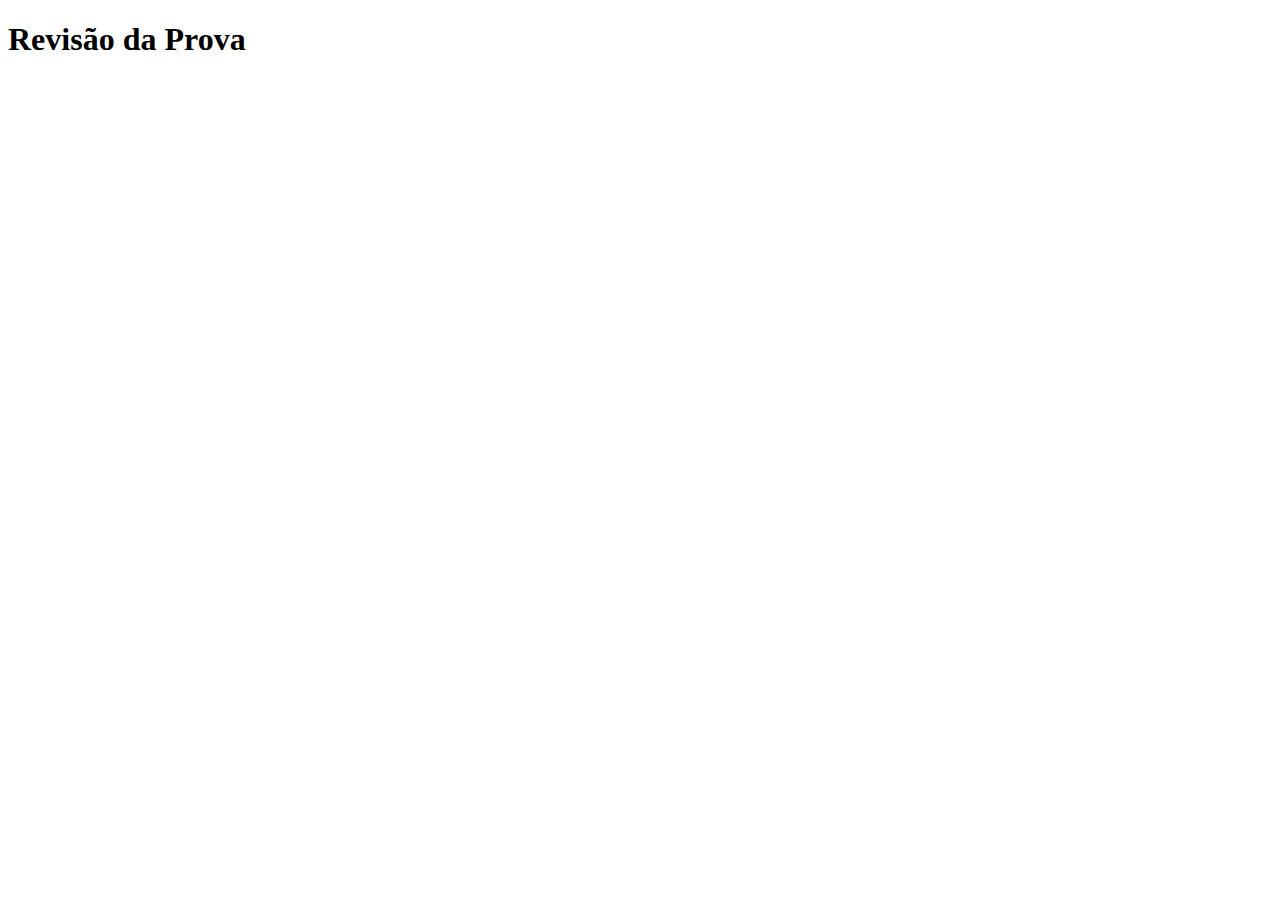
==== index.html @ 53f9f218 "Add - inicio do site, header" ====
<!DOCTYPE html>
<html lang="en">
<head>
    <meta charset="UTF-8">
    <meta name="viewport" content="width=device-width, initial-scale=1.0">
    <title>Site Revisão</title>
    <link rel="stylesheet" href="style.css">
</head>
<body>
    <header>




        <div id="navbar">
            <h1>Revisão da Prova </h1>
        </div>




    </header>
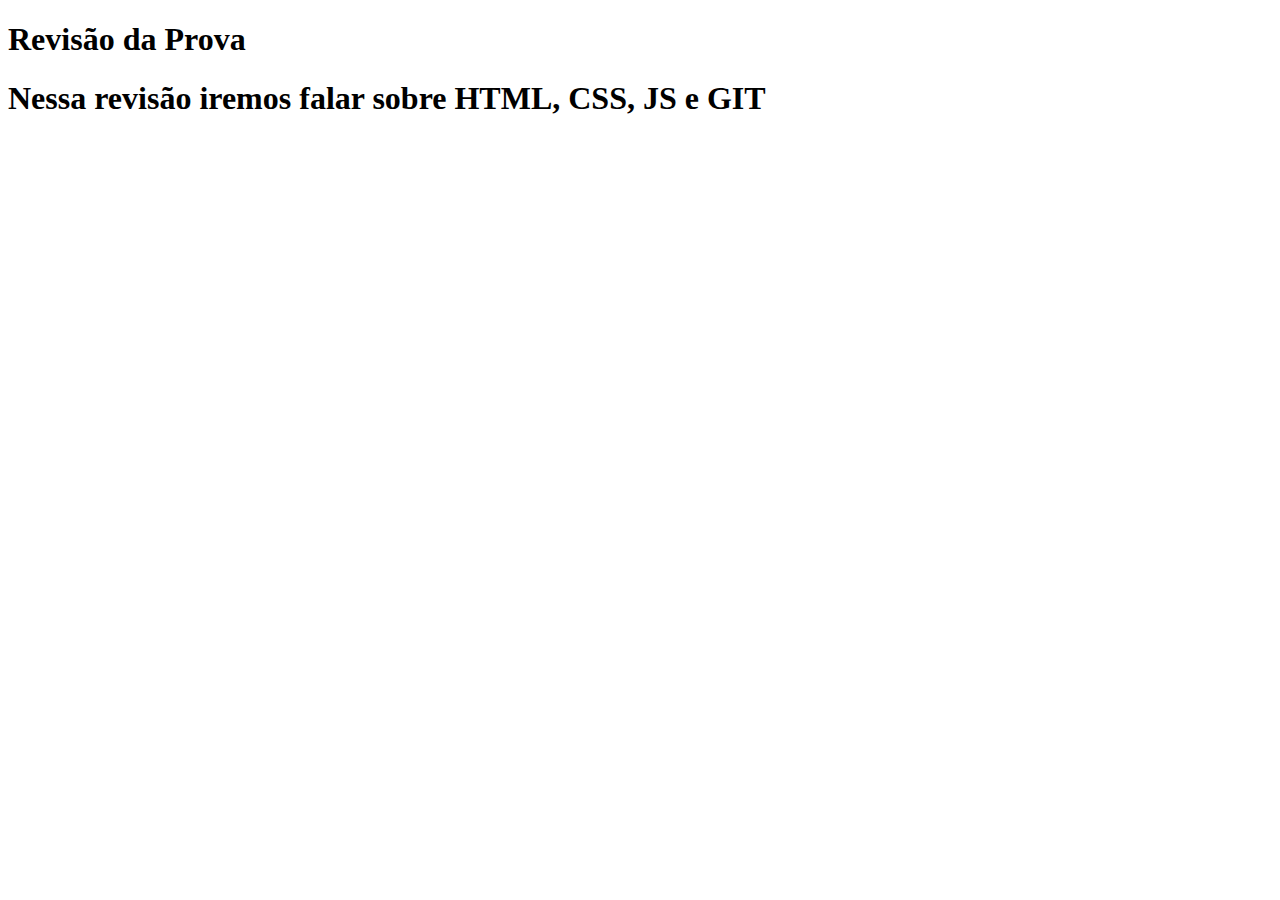
==== commit dd5d444b: "Add - botão interativo script" ====
--- a/index.html
+++ b/index.html
@@ -9,14 +9,35 @@
 <body>
     <header>
 
-
-
-
         <div id="navbar">
             <h1>Revisão da Prova </h1>
         </div>
 
+    </header>
 
+    <main>
+       
+        <section id="inicio">
+            <div class="introducao">
+                  <h1>Nessa revisão iremos falar sobre HTML, CSS, JS e GIT</h1>
+            </div>
+            <script>
 
-
-    </header>
+                const caixa = document.getElementById("inicio");
+               
+                caixa.addEventListener("mouseover", function () {
+                  caixa.style.backgroundColor = "lightgreen";
+                  caixa.innerText = "Ficou curioso?";
+                });
+           
+                caixa.addEventListener("mouseout", function () {
+                  caixa.style.backgroundColor = "lightblue";
+                  caixa.innerText = "Nessa revisão iremos falar sobre HTML, CSS, JS e GIT";
+                });
+           
+                caixa.addEventListener("click", function () {
+                    alert("De uma espiadinha no conteúdo :)");
+                });
+            </script>
+        </section>
+    </main>
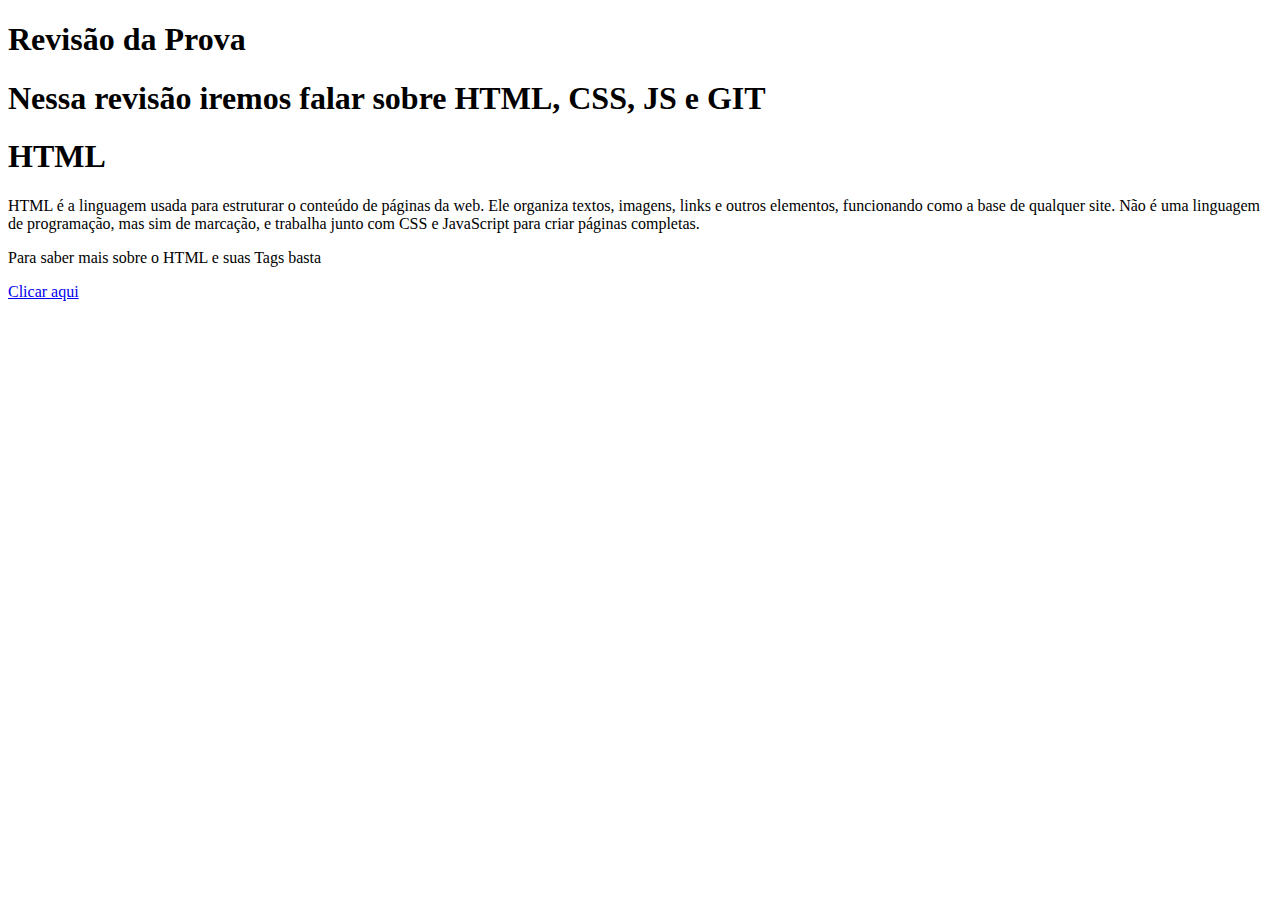
==== commit 406bc327: "Add - introducao ao html" ====
--- a/index.html
+++ b/index.html
@@ -40,4 +40,16 @@
                 });
             </script>
         </section>
+
+        <section id="bloco">
+            <div id="titulo">
+                <h1>HTML</h1>
+                <div id="corpo">
+                    <p>HTML é a linguagem usada para estruturar o conteúdo de páginas da web. Ele organiza textos, imagens, links e outros elementos, funcionando como a base de qualquer site. Não é uma linguagem de programação, mas sim de marcação, e trabalha junto com CSS e JavaScript para criar páginas completas.</p>
+                    <p>Para saber mais sobre o HTML e suas Tags basta </p>
+                    <a href="paghtml.html">Clicar aqui</a>
+                </div>
+            </div>
+        </section>
+
     </main>
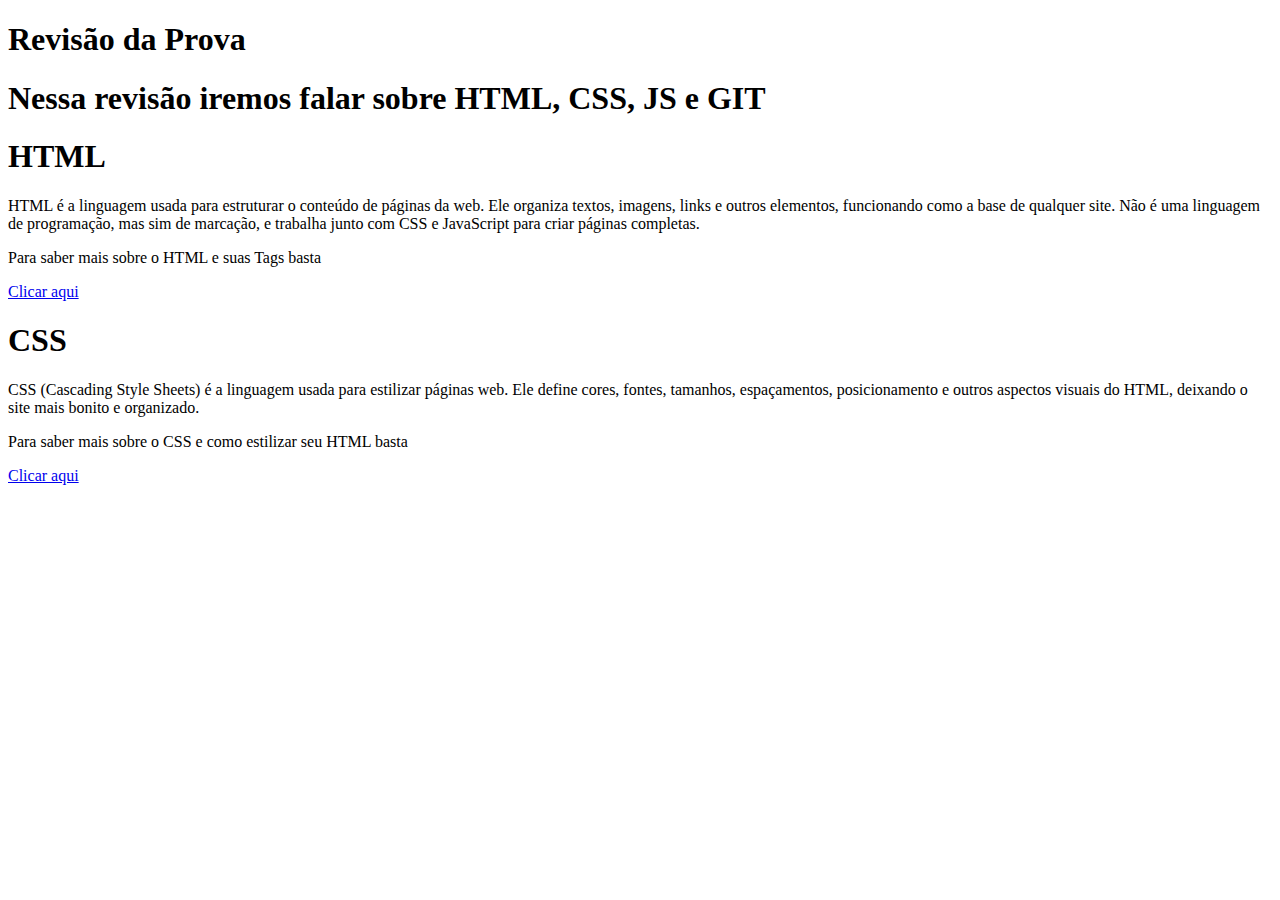
==== commit 8adba23a: "Add - introducao ao css" ====
--- a/index.html
+++ b/index.html
@@ -52,4 +52,15 @@
             </div>
         </section>
 
+        <section id="bloco">
+            <div id="titulo">
+                <h1>CSS</h1>
+                <div id="corpo">
+                    <p>CSS (Cascading Style Sheets) é a linguagem usada para estilizar páginas web. Ele define cores, fontes, tamanhos, espaçamentos, posicionamento e outros aspectos visuais do HTML, deixando o site mais bonito e organizado.</p>
+                    <p>Para saber mais sobre o CSS e como estilizar seu HTML basta </p>
+                    <a href="pagCSS.html">Clicar aqui</a>
+                </div>
+            </div>
+        </section>
+
     </main>
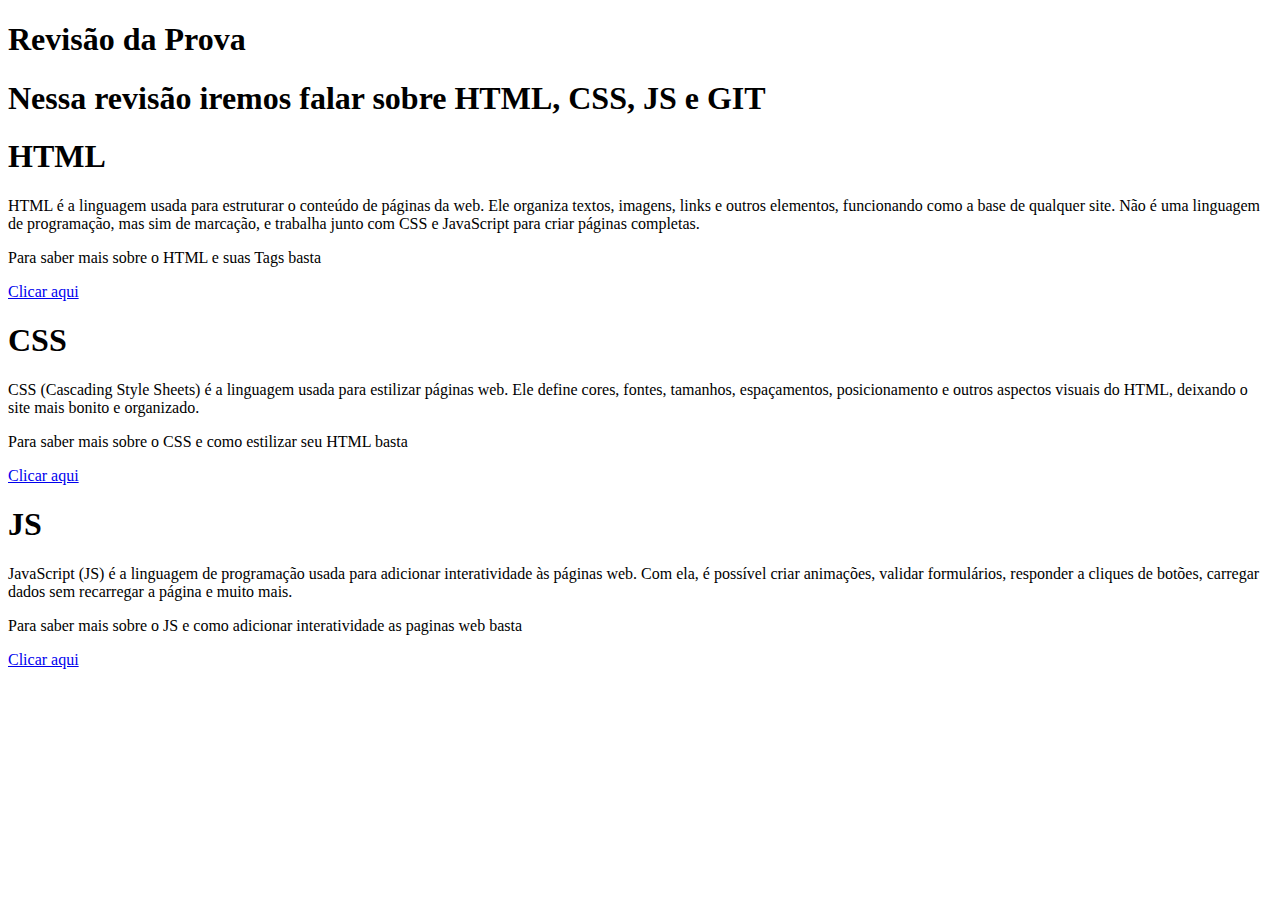
==== commit 10c1ac28: "Add - introducao ao JS" ====
--- a/index.html
+++ b/index.html
@@ -63,4 +63,15 @@
             </div>
         </section>
 
+        <section id="bloco">
+            <div id="titulo">
+                <h1>JS</h1>
+                <div id="corpo">
+                    <p>JavaScript (JS) é a linguagem de programação usada para adicionar interatividade às páginas web. Com ela, é possível criar animações, validar formulários, responder a cliques de botões, carregar dados sem recarregar a página e muito mais.</p>
+                    <p>Para saber mais sobre o JS e como adicionar interatividade as paginas web basta </p>
+                    <a href="pagJS.html">Clicar aqui</a>
+                </div>
+            </div>
+        </section>
+
     </main>
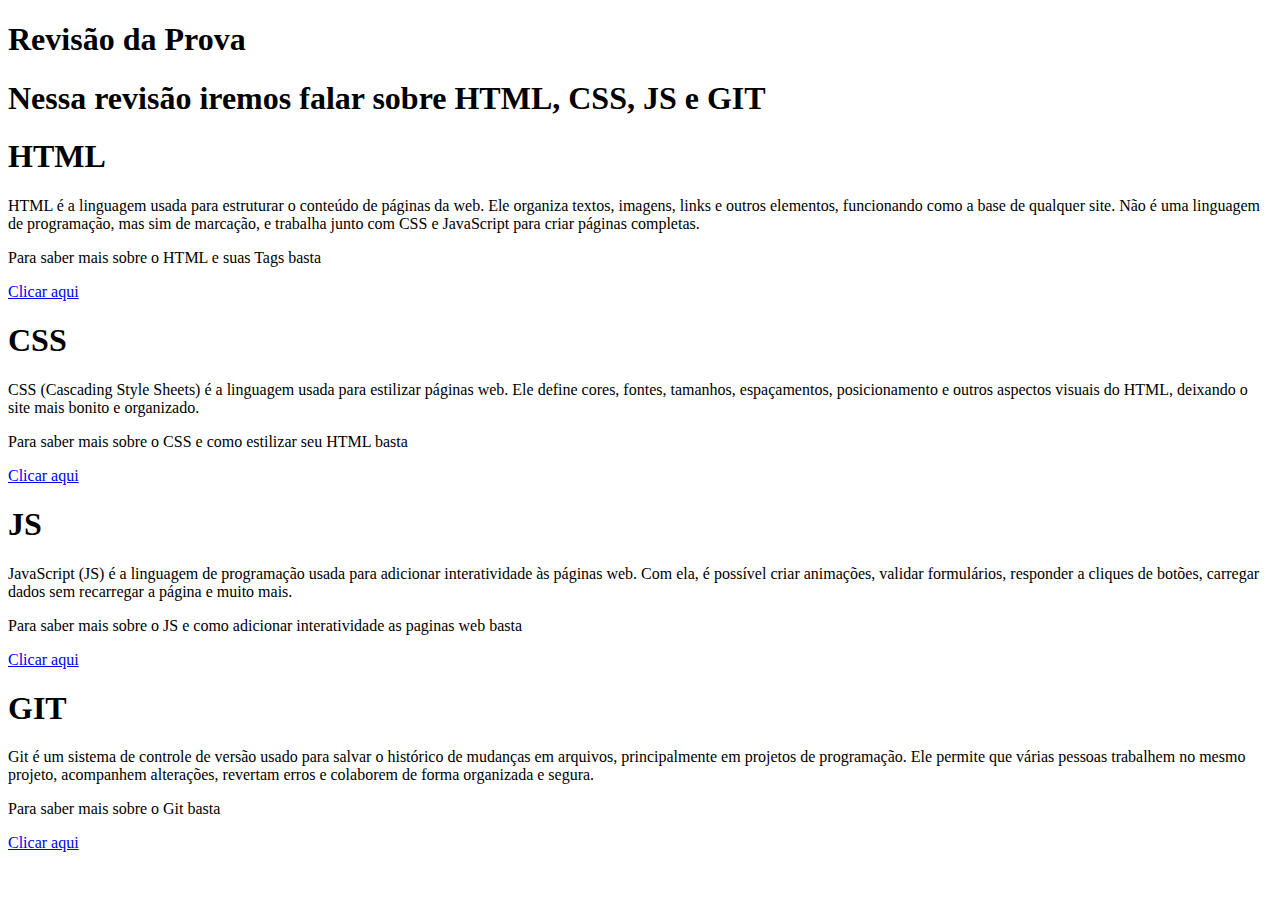
==== commit 992f52e9: "Add - introducao ao git" ====
--- a/index.html
+++ b/index.html
@@ -74,4 +74,16 @@
             </div>
         </section>
 
+        <section id="bloco">
+            <div id="titulo">
+                <h1>GIT</h1>
+                <div id="corpo">
+                    <p>Git é um sistema de controle de versão usado para salvar o histórico de mudanças em arquivos, principalmente em projetos de programação. Ele permite que várias pessoas trabalhem no mesmo projeto, acompanhem alterações, revertam erros e colaborem de forma organizada e segura.</p>
+                    <p>Para saber mais sobre o Git basta </p>
+                    <a href="pagGit.html">Clicar aqui</a>
+                </div>
+            </div>
+        </section>
     </main>
+
+    </main>
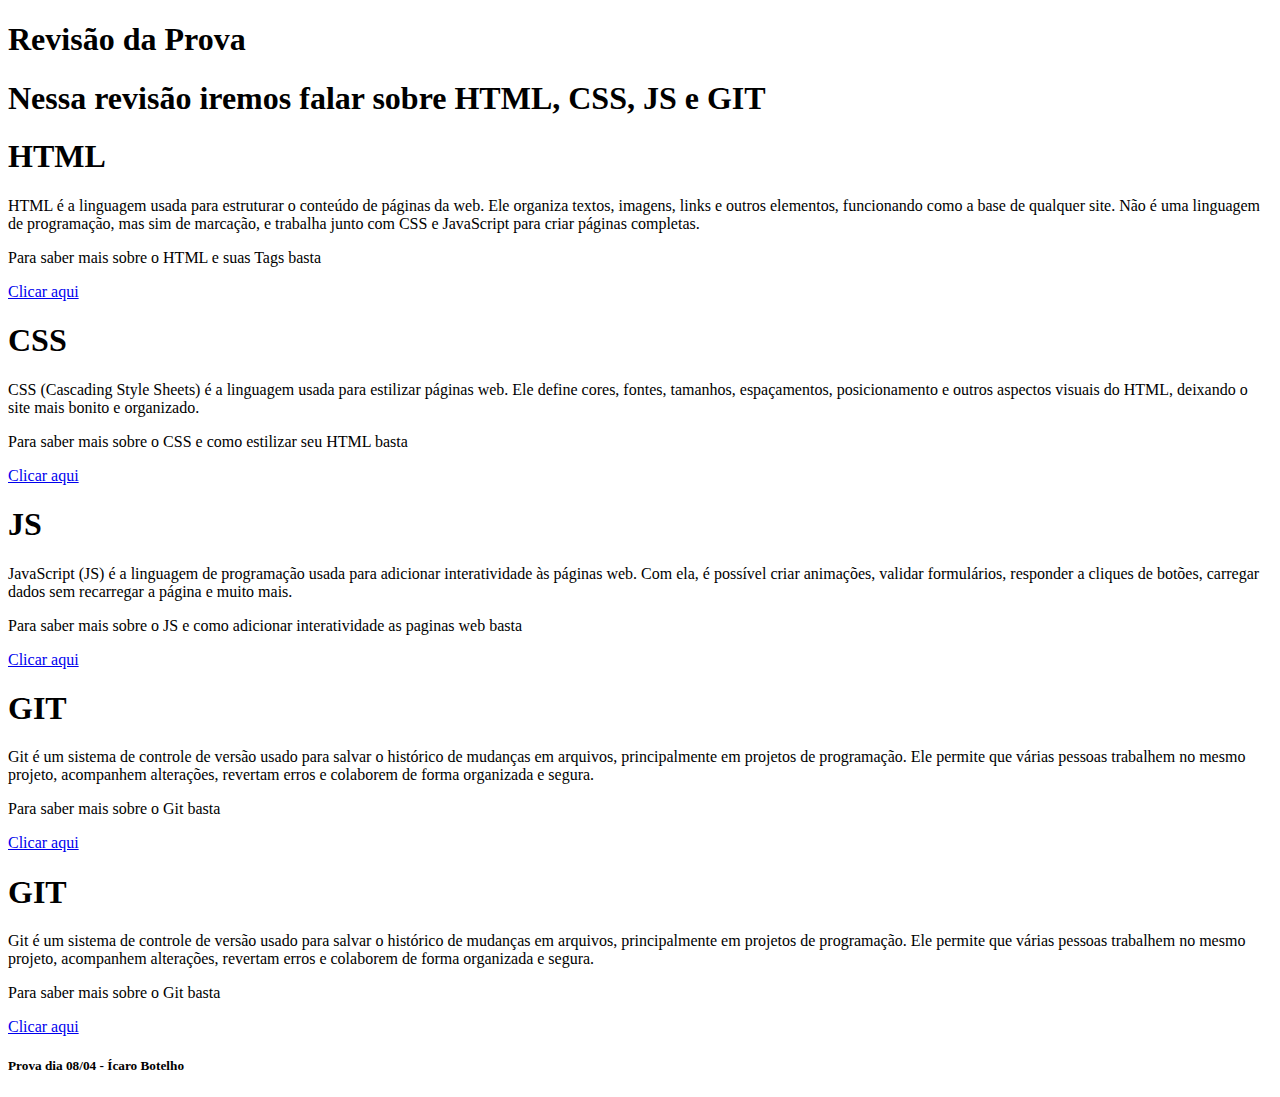
==== commit 3a309818: "Add - rodape" ====
--- a/index.html
+++ b/index.html
@@ -84,6 +84,21 @@
                 </div>
             </div>
         </section>
+        <section id="bloco">
+            <div id="titulo">
+                <h1>GIT</h1>
+                <div id="corpo">
+                    <p>Git é um sistema de controle de versão usado para salvar o histórico de mudanças em arquivos, principalmente em projetos de programação. Ele permite que várias pessoas trabalhem no mesmo projeto, acompanhem alterações, revertam erros e colaborem de forma organizada e segura.</p>
+                    <p>Para saber mais sobre o Git basta </p>
+                    <a href="pagGit.html">Clicar aqui</a>
+                </div>
+            </div>
+        </section>
     </main>
-
-    </main>
+    <footer>
+        <div id="rodape">
+         <h5>Prova dia 08/04 - Ícaro Botelho</h5>
+        </div>
+    </footer>
+</body>
+</html>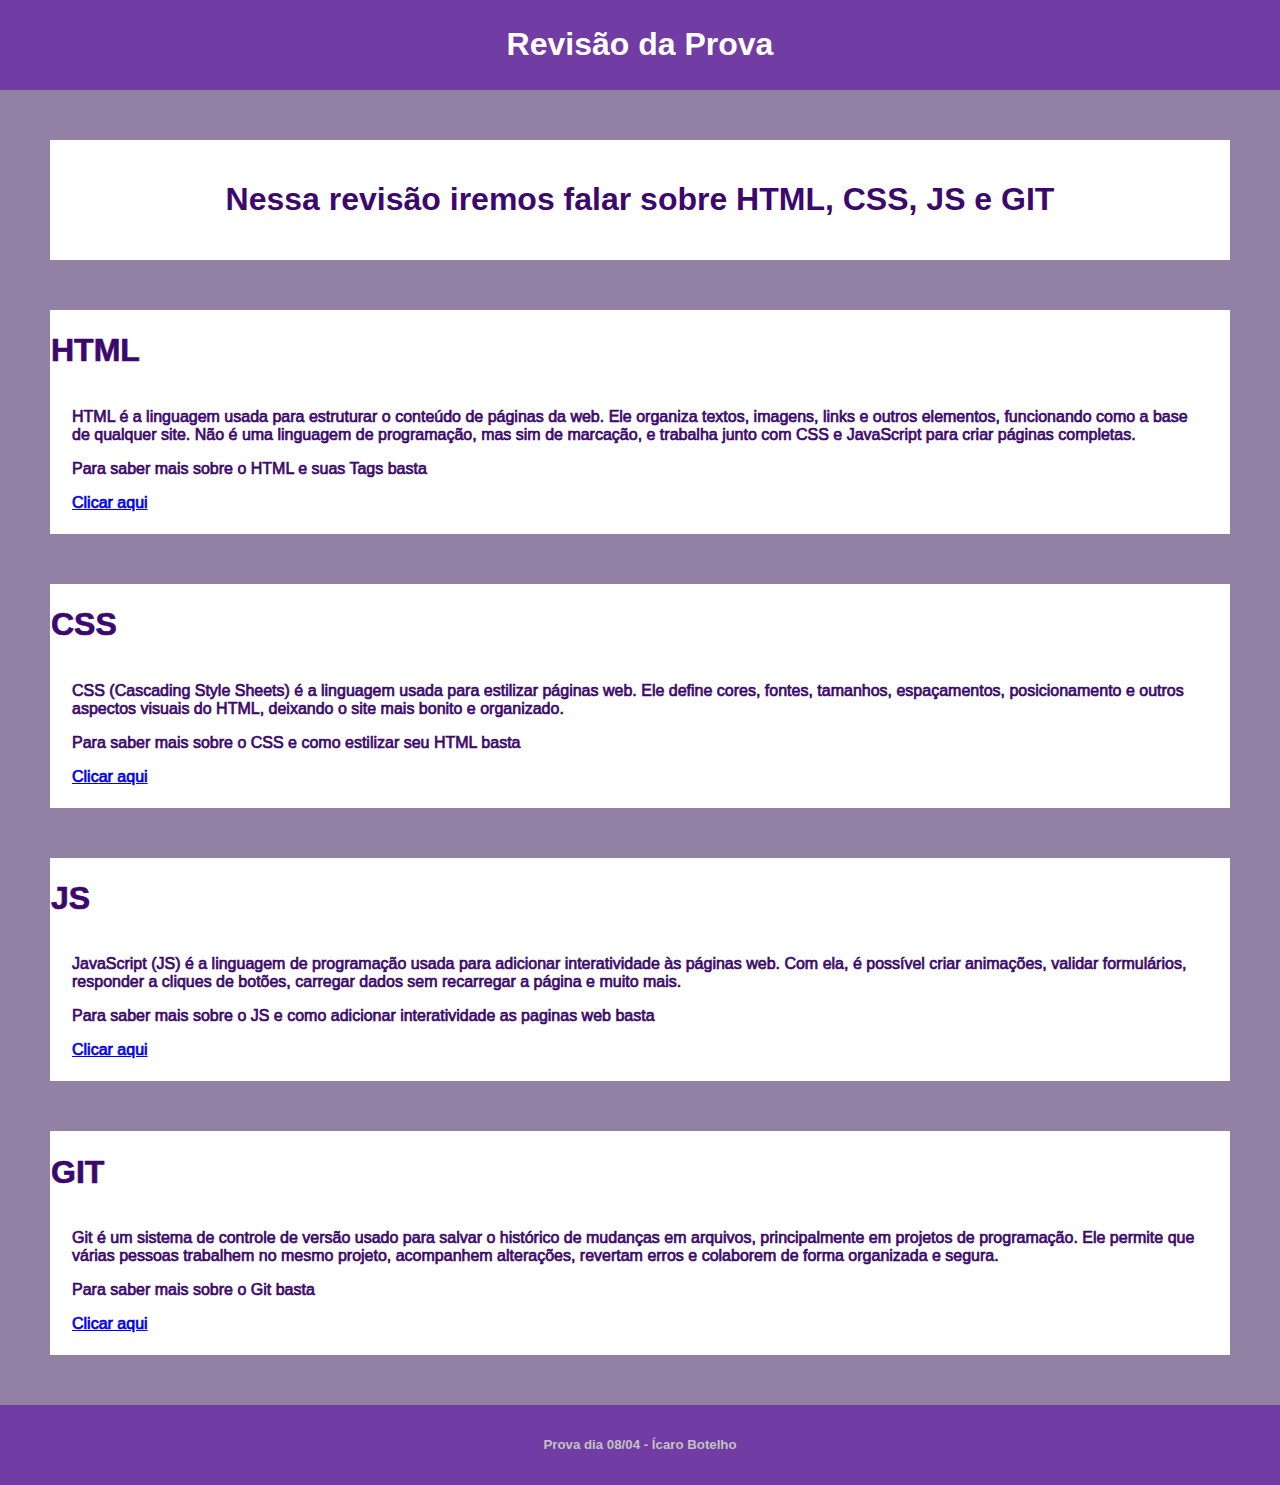
==== commit 1778676e: "Add- Arrumei Git duplicado" ====
--- a/index.html
+++ b/index.html
@@ -84,17 +84,6 @@
                 </div>
             </div>
         </section>
-        <section id="bloco">
-            <div id="titulo">
-                <h1>GIT</h1>
-                <div id="corpo">
-                    <p>Git é um sistema de controle de versão usado para salvar o histórico de mudanças em arquivos, principalmente em projetos de programação. Ele permite que várias pessoas trabalhem no mesmo projeto, acompanhem alterações, revertam erros e colaborem de forma organizada e segura.</p>
-                    <p>Para saber mais sobre o Git basta </p>
-                    <a href="pagGit.html">Clicar aqui</a>
-                </div>
-            </div>
-        </section>
-    </main>
     <footer>
         <div id="rodape">
          <h5>Prova dia 08/04 - Ícaro Botelho</h5>
--- a/style.css
+++ b/style.css
@@ -0,0 +1,83 @@
+body{
+    border: 0;
+    margin: 0;
+    padding: 0;
+    background-color: rgb(147, 129, 165);
+    font-family:'Segoe UI', Tahoma, Geneva, Verdana, sans-serif;
+}
+#navbar{
+    background-color: rgb(113, 60, 163);
+    padding: 5px;
+    text-align: center;
+    color: rgb(255, 255, 255);
+    font-family: 'Segoe UI', Tahoma, Geneva, Verdana, sans-serif;
+
+
+    display: flex;
+    align-items:center;
+    justify-content: center;
+}
+
+
+#rodape{
+    padding: 10px;
+    background-color:rgb(113, 60, 163);
+    text-align: center;
+    color: rgb(194, 194, 193);
+}
+#inicio{
+    margin:50px;
+    text-align: 30px;
+    padding: 100px;
+    background-color: rgb(255, 255, 255);
+    padding: 10px;
+    justify-content: space-around;
+    color: rgb(60, 8, 109);
+}
+   
+.introducao{
+    padding: 10px;
+    text-align: center;
+}
+#titulo{
+
+
+    padding: 1px;
+    text-align: left;
+    color: rgb(60, 8, 109);
+    -webkit-text-stroke: 0.7px;
+    background-color: rgb(255, 255, 255);
+   
+
+
+    align-items:left;
+    justify-content: left;
+   
+    margin: 50px;
+}
+
+
+#corpo{
+    padding: 1px;
+    text-align: left;
+    color: rgb(60, 8, 109);
+    -webkit-text-stroke: 0.7px;
+    background-color: rgb(255, 255, 255);
+   
+
+
+    align-items:left;
+    justify-content: left;
+   
+    margin: 20px;
+}
+#caixa {
+    width: 200px;
+    height: 200px;
+    background-color: lightblue;
+    text-align: center;
+    line-height: 200px;
+    font-weight: bold;
+    cursor: pointer;
+    transition: background-color 0.3s;
+  }
